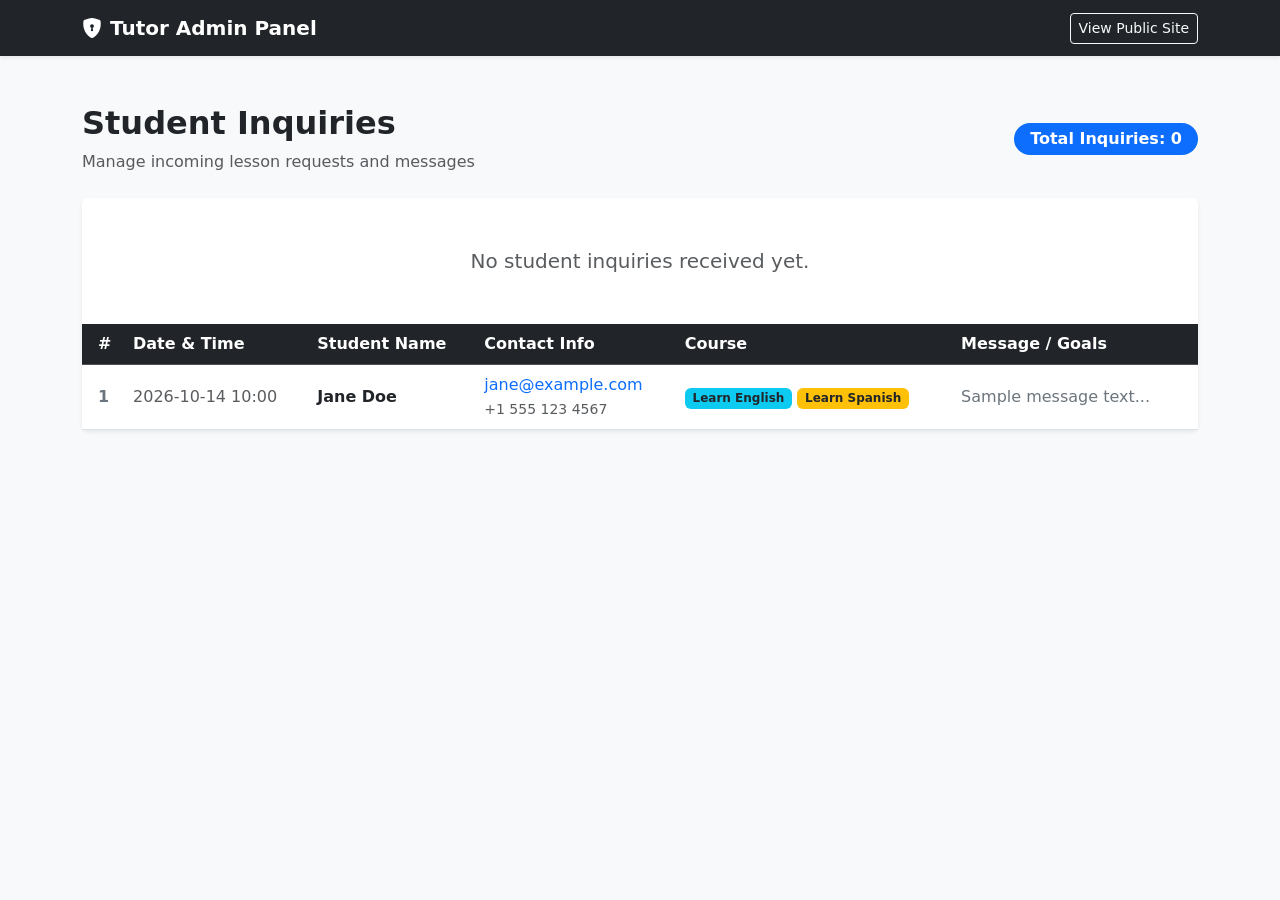
==== src/main/resources/templates/admin-inquiries.html @ 1a0f4da3 "Add admin inquiries dashboard view at /admin/inquiries and Dockerfile and docker-compose" ====
<!DOCTYPE html>
<html xmlns:th="http://www.thymeleaf.org">
<head>
    <meta charset="UTF-8">
    <meta name="viewport" content="width=device-width, initial-scale=1.0">
    <title>Admin Dashboard - Student Inquiries</title>
    <link rel="stylesheet" href="https://cdn.jsdelivr.net/npm/bootstrap@5.3.0/dist/css/bootstrap.min.css">
    <link rel="stylesheet" href="https://cdn.jsdelivr.net/npm/bootstrap-icons@1.11.0/font/bootstrap-icons.css">
</head>
<body class="bg-light">

<!-- Admin Navbar -->
<nav class="navbar navbar-dark bg-dark shadow-sm">
    <div class="container">
        <a class="navbar-brand fw-bold" href="/">
            <i class="bi bi-shield-lock-fill me-2"></i>Tutor Admin Panel
        </a>
        <a href="/" class="btn btn-outline-light btn-sm">View Public Site</a>
    </div>
</nav>

<div class="container py-5">

    <!-- Dashboard Header -->
    <div class="d-flex justify-content-between align-items-center mb-4">
        <div>
            <h1 class="h2 fw-bold text-dark">Student Inquiries</h1>
            <p class="text-muted mb-0">Manage incoming lesson requests and messages</p>
        </div>
        <div>
                <span class="badge bg-primary fs-6 px-3 py-2 rounded-pill">
                    Total Inquiries: <span th:text="${totalInquiries}">0</span>
                </span>
        </div>
    </div>

    <!-- Inquiries Table Card -->
    <div class="card shadow-sm border-0">
        <div class="card-body p-0">

            <!-- Empty State -->
            <div th:if="${#lists.isEmpty(inquiries)}" class="text-center py-5">
                <p class="text-muted fs-5 mb-0">No student inquiries received yet.</p>
            </div>

            <!-- Table -->
            <div th:unless="${#lists.isEmpty(inquiries)}" class="table-responsive">
                <table class="table table-hover align-middle mb-0">
                    <thead class="table-dark">
                    <tr>
                        <th scope="col" class="ps-3">#</th>
                        <th scope="col">Date & Time</th>
                        <th scope="col">Student Name</th>
                        <th scope="col">Contact Info</th>
                        <th scope="col">Course</th>
                        <th scope="col" class="pe-3">Message / Goals</th>
                    </tr>
                    </thead>
                    <tbody>
                    <tr th:each="inquiry, iterStat : ${inquiries}">
                        <td class="ps-3 fw-bold text-secondary" th:text="${iterStat.count}">1</td>
                        <td class="text-nowrap text-muted" th:text="${#temporals.format(inquiry.createAt, 'yyyy-MM-dd HH:mm')}">2026-10-14 10:00</td>
                        <td class="fw-semibold text-dark" th:text="${inquiry.studentName}">Jane Doe</td>
                        <td>
                            <div><a th:href="'mailto:' + ${inquiry.email}" class="text-decoration-none" th:text="${inquiry.email}">jane@example.com</a></div>
                            <small class="text-muted" th:text="${inquiry.phoneNumber}">+1 555 123 4567</small>
                        </td>
                        <td>
                            <span th:if="${inquiry.targetLanguage == 'ENGLISH'}" class="badge bg-info text-dark">Learn English</span>
                            <span th:if="${inquiry.targetLanguage == 'SPANISH'}" class="badge bg-warning text-dark">Learn Spanish</span>
                        </td>
                        <td class="pe-3" style="max-width: 300px;">
                            <p class="mb-0 text-break text-secondary" th:text="${inquiry.message}">Sample message text...</p>
                        </td>
                    </tr>
                    </tbody>
                </table>
            </div>

        </div>
    </div>

</div>

</body>
</html>
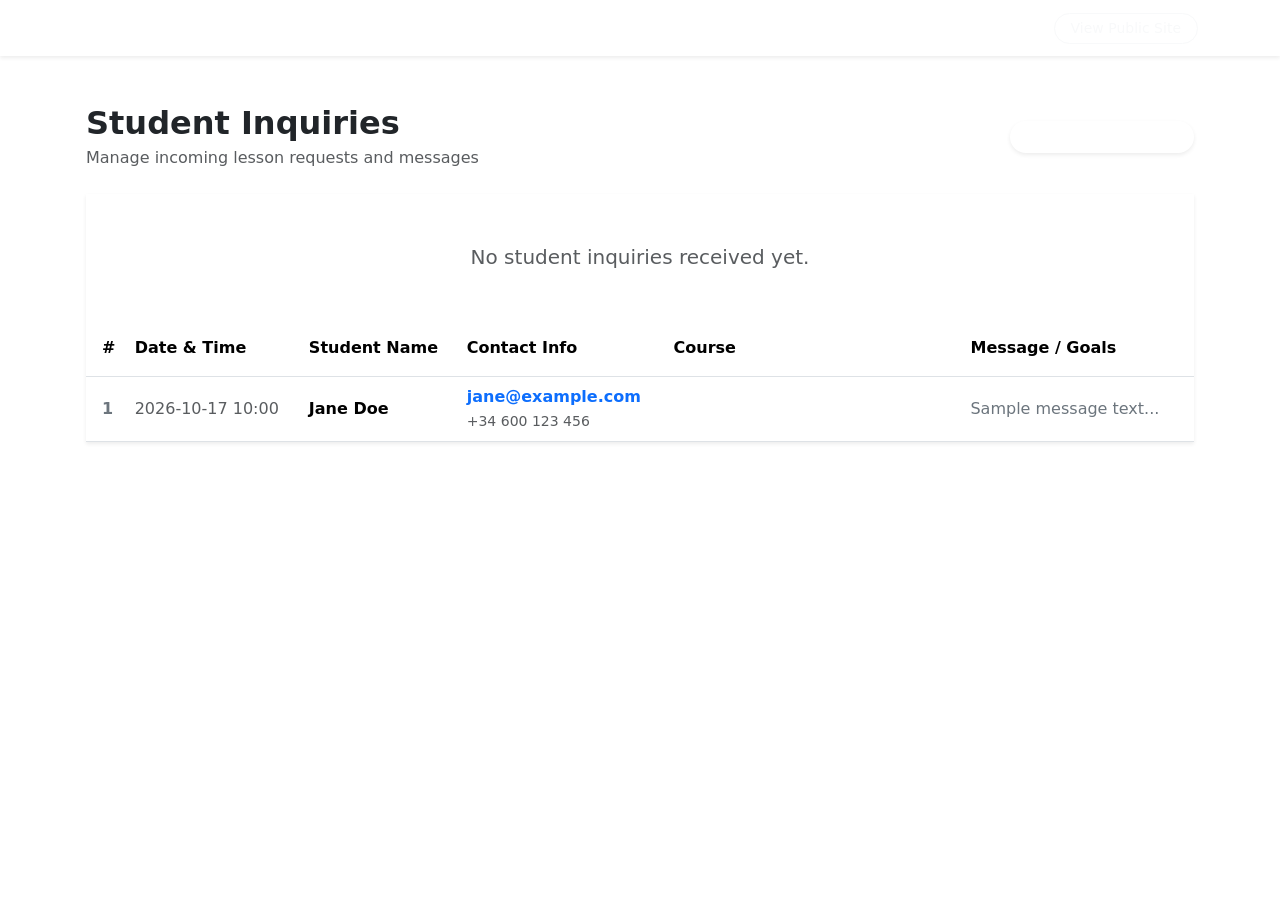
==== commit 47659522: "feat: mobile-first design, Woodland Whisper theme, and localized contact controller fix" ====
--- a/src/main/resources/templates/admin-inquiries.html
+++ b/src/main/resources/templates/admin-inquiries.html
@@ -4,38 +4,41 @@
     <meta charset="UTF-8">
     <meta name="viewport" content="width=device-width, initial-scale=1.0">
     <title>Admin Dashboard - Student Inquiries</title>
+    <!-- Bootstrap 5 & Icons -->
     <link rel="stylesheet" href="https://cdn.jsdelivr.net/npm/bootstrap@5.3.0/dist/css/bootstrap.min.css">
     <link rel="stylesheet" href="https://cdn.jsdelivr.net/npm/bootstrap-icons@1.11.0/font/bootstrap-icons.css">
+    <!-- Woodland Whisper Theme -->
+    <link rel="stylesheet" th:href="@{/css/wse-style.css}">
 </head>
-<body class="bg-light">
+<body class="wse-section-bg">
 
 <!-- Admin Navbar -->
-<nav class="navbar navbar-dark bg-dark shadow-sm">
+<nav class="navbar wse-navbar shadow-sm">
     <div class="container">
-        <a class="navbar-brand fw-bold" href="/">
+        <a class="navbar-brand text-white fw-bold" href="/admin/inquiries">
             <i class="bi bi-shield-lock-fill me-2"></i>Tutor Admin Panel
         </a>
-        <a href="/" class="btn btn-outline-light btn-sm">View Public Site</a>
+        <a href="/" class="btn btn-outline-light btn-sm rounded-pill px-3">View Public Site</a>
     </div>
 </nav>
 
-<div class="container py-5">
+<div class="container py-5 px-3">
 
     <!-- Dashboard Header -->
-    <div class="d-flex justify-content-between align-items-center mb-4">
+    <div class="d-flex flex-column flex-md-row justify-content-between align-items-md-center mb-4 gap-3">
         <div>
-            <h1 class="h2 fw-bold text-dark">Student Inquiries</h1>
+            <h1 class="h2 fw-bold text-woodland-dark mb-1">Student Inquiries</h1>
             <p class="text-muted mb-0">Manage incoming lesson requests and messages</p>
         </div>
         <div>
-                <span class="badge bg-primary fs-6 px-3 py-2 rounded-pill">
+                <span class="badge bg-forest-green fs-6 px-3 py-2 rounded-pill shadow-sm">
                     Total Inquiries: <span th:text="${totalInquiries}">0</span>
                 </span>
         </div>
     </div>
 
     <!-- Inquiries Table Card -->
-    <div class="card shadow-sm border-0">
+    <div class="wse-card shadow-sm border-0">
         <div class="card-body p-0">
 
             <!-- Empty State -->
@@ -46,28 +49,28 @@
             <!-- Table -->
             <div th:unless="${#lists.isEmpty(inquiries)}" class="table-responsive">
                 <table class="table table-hover align-middle mb-0">
-                    <thead class="table-dark">
+                    <thead style="background-color: #2F4F4F; color: #ffffff;">
                     <tr>
-                        <th scope="col" class="ps-3">#</th>
-                        <th scope="col">Date & Time</th>
-                        <th scope="col">Student Name</th>
-                        <th scope="col">Contact Info</th>
-                        <th scope="col">Course</th>
-                        <th scope="col" class="pe-3">Message / Goals</th>
+                        <th scope="col" class="ps-3 py-3">#</th>
+                        <th scope="col" class="py-3">Date & Time</th>
+                        <th scope="col" class="py-3">Student Name</th>
+                        <th scope="col" class="py-3">Contact Info</th>
+                        <th scope="col" class="py-3">Course</th>
+                        <th scope="col" class="pe-3 py-3">Message / Goals</th>
                     </tr>
                     </thead>
                     <tbody>
                     <tr th:each="inquiry, iterStat : ${inquiries}">
                         <td class="ps-3 fw-bold text-secondary" th:text="${iterStat.count}">1</td>
-                        <td class="text-nowrap text-muted" th:text="${#temporals.format(inquiry.createAt, 'yyyy-MM-dd HH:mm')}">2026-10-14 10:00</td>
-                        <td class="fw-semibold text-dark" th:text="${inquiry.studentName}">Jane Doe</td>
+                        <td class="text-nowrap text-muted" th:text="${#temporals.format(inquiry.createAt, 'yyyy-MM-dd HH:mm')}">2026-10-17 10:00</td>
+                        <td class="fw-bold text-woodland-dark" th:text="${inquiry.studentName}">Jane Doe</td>
                         <td>
-                            <div><a th:href="'mailto:' + ${inquiry.email}" class="text-decoration-none" th:text="${inquiry.email}">jane@example.com</a></div>
-                            <small class="text-muted" th:text="${inquiry.phoneNumber}">+1 555 123 4567</small>
+                            <div><a th:href="'mailto:' + ${inquiry.email}" class="text-forest-green text-decoration-none fw-semibold" th:text="${inquiry.email}">jane@example.com</a></div>
+                            <small class="text-muted" th:text="${inquiry.phoneNumber}">+34 600 123 456</small>
                         </td>
                         <td>
-                            <span th:if="${inquiry.targetLanguage == 'ENGLISH'}" class="badge bg-info text-dark">Learn English</span>
-                            <span th:if="${inquiry.targetLanguage == 'SPANISH'}" class="badge bg-warning text-dark">Learn Spanish</span>
+                            <span th:if="${inquiry.targetLanguage == 'ENGLISH'}" class="badge bg-forest-green text-white px-3 py-2 rounded-pill">Learn English</span>
+                            <span th:if="${inquiry.targetLanguage == 'SPANISH'}" class="badge bg-woodland-dark text-white px-3 py-2 rounded-pill">Learn Spanish</span>
                         </td>
                         <td class="pe-3" style="max-width: 300px;">
                             <p class="mb-0 text-break text-secondary" th:text="${inquiry.message}">Sample message text...</p>
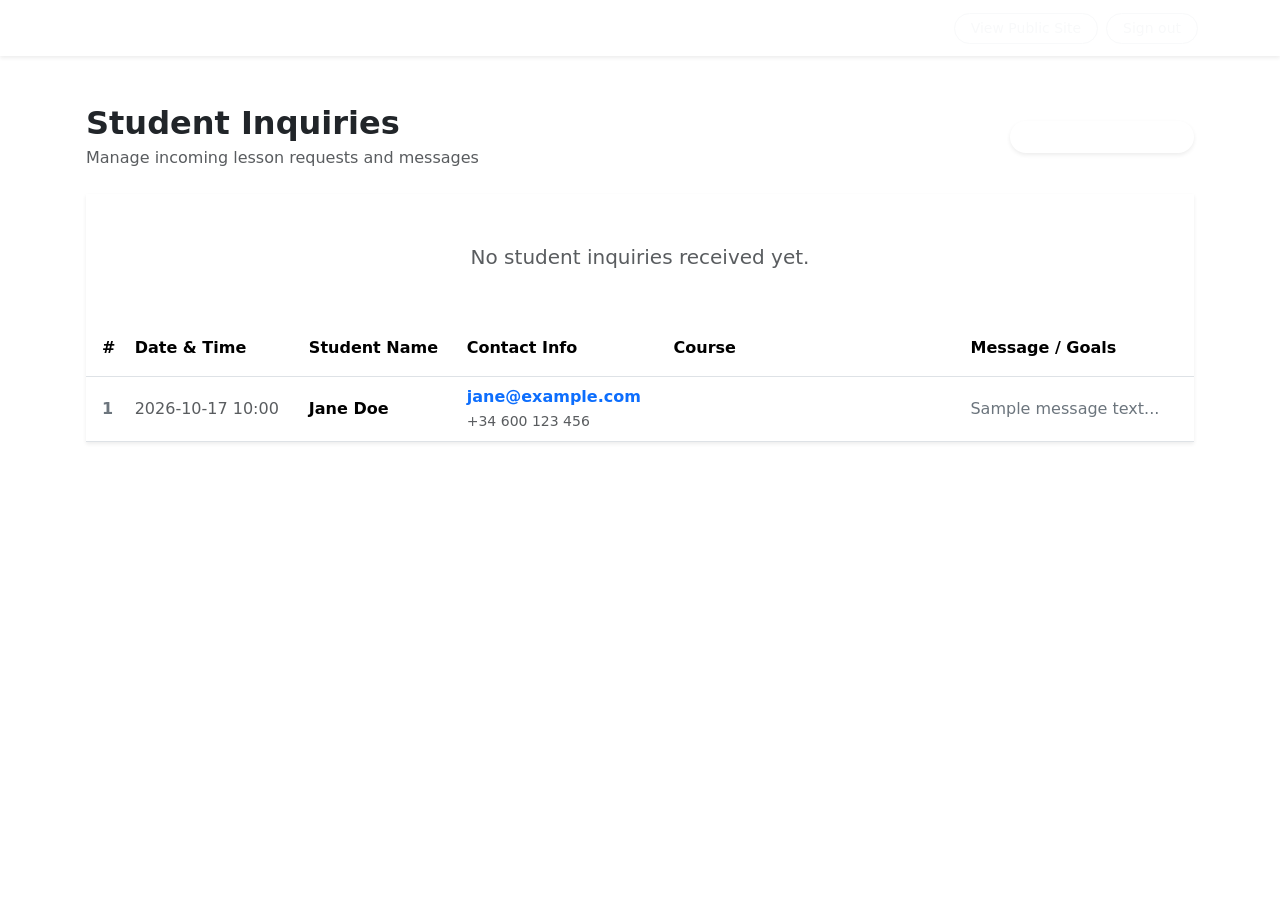
==== commit 0fce1706: "Secure admin dashboard and polish navigation UI" ====
--- a/src/main/resources/templates/admin-inquiries.html
+++ b/src/main/resources/templates/admin-inquiries.html
@@ -13,12 +13,17 @@
 <body class="wse-section-bg">
 
 <!-- Admin Navbar -->
-<nav class="navbar wse-navbar shadow-sm">
+<nav class="navbar navbar-dark wse-navbar-dark shadow-sm">
     <div class="container">
         <a class="navbar-brand text-white fw-bold" href="/admin/inquiries">
             <i class="bi bi-shield-lock-fill me-2"></i>Tutor Admin Panel
         </a>
-        <a href="/" class="btn btn-outline-light btn-sm rounded-pill px-3">View Public Site</a>
+        <div class="d-flex align-items-center gap-2">
+            <a href="/" class="btn btn-outline-light btn-sm rounded-pill px-3">View Public Site</a>
+            <form th:action="@{/logout}" method="post" class="m-0">
+                <button type="submit" class="btn btn-outline-light btn-sm rounded-pill px-3">Sign out</button>
+            </form>
+        </div>
     </div>
 </nav>
 
